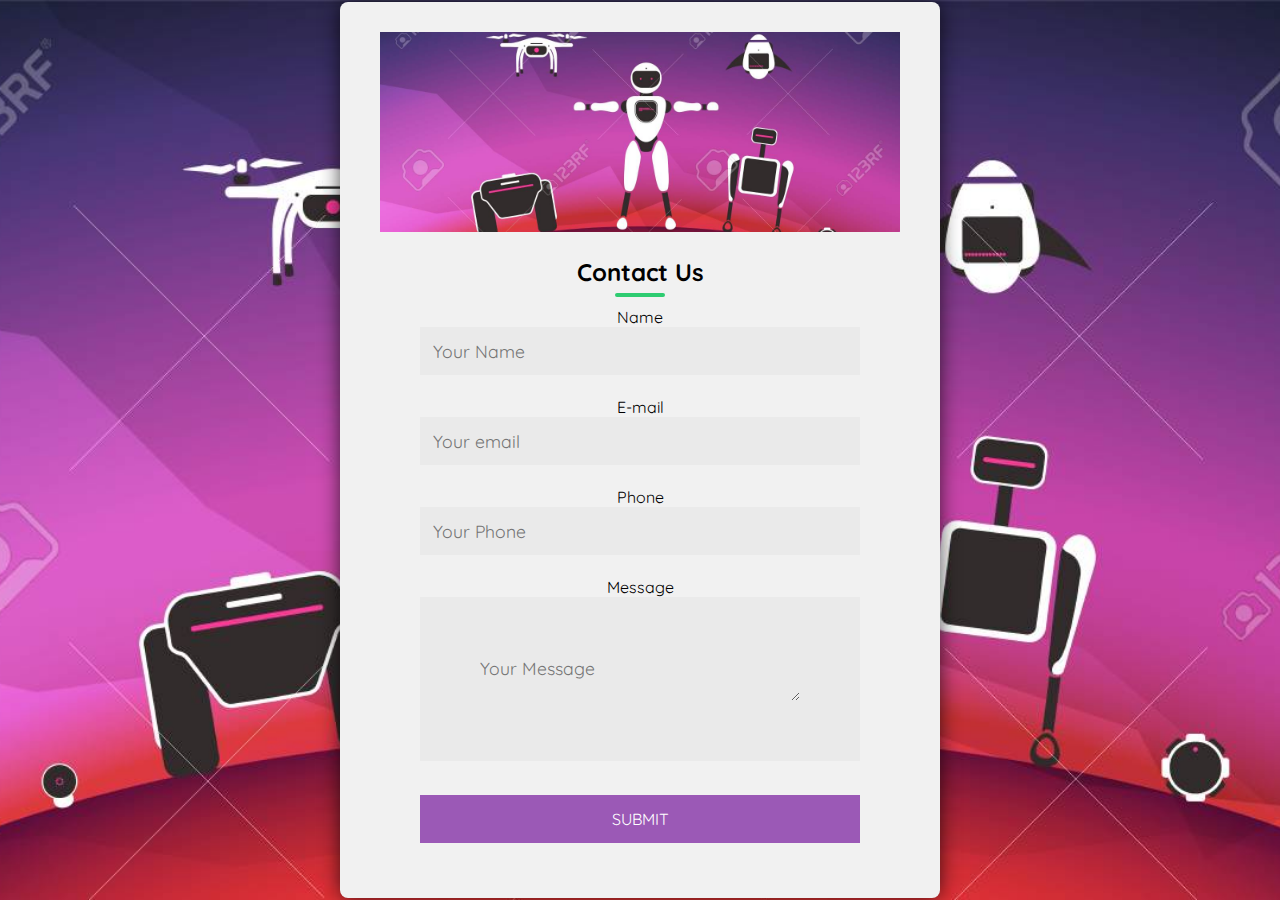
==== contact_us.html @ f9010c4e "first commit" ====
<!DOCTYPE html>
<html>
<head>
	<title> Contact US</title>
	<link rel="stylesheet" type="text/css" href="contact.css">
	<link href="https://fonts.googleapis.com/css?family=Quicksand&display=swap" rel="stylesheet">
</head>
<body>
	<div class="container">
		<div class="contact-form">
			<div class="left"></div>
			<div class="right"> 
				<form>
					<h2>Contact Us</h2>
					<label>Name</label>
					<input type="text" class="field" placeholder="Your Name">
					<label>E-mail</label>
					<input type="email" class="field" placeholder="Your email">
					<label>Phone</label>
					<input type="text" class="field" placeholder="Your Phone">
					<label>Message</label>
					<textarea class="field2" placeholder="Your Message"></textarea>
					<a class="btn">Submit</a>
				</form>
			</div>	
			
		</div>	
	</div>
</body>
</html>
---- contact.css ----
*{
	padding: 0;
	margin: 0;
	box-sizing: border-box;
	font-family: 'Quicksand', sans-serif;
}

body,
html {
	width: 100%;
	height: 100vh;
	background-image: url(robot.jpg);
	background-position: center;
	background-repeat: no-repeat;
	background-size: cover;
}


.container{
	position: relative;
	display: flex;
	justify-content: center;
	align-items: center;
	width: 100%;
	height: 100%;
	padding: 20px 100px;
}

.container:after{
	content: '';
	position: absolute;
	left: 0;
	top: 0;
	width: 100%;
	height: 100%;
	background: url() no-repeat center;
	background-size: cover;
	z-index: : -1;
	filter: blur(50px);
}

.contact-form{
width: 85%;
max-width: 600px;
background:#f1f1f1;
position: absolute;
top: 50%;
left: 50%;
transform: translate(-50%, -50%);
padding: 30px 40px;
box-sizing: border-box;
border-radius: 8px;
text-align: center;
box-shadow: 0 0 20px #000000b3;
font-family: "Montserrat",sans-serif;
}

.left{
	height: 100%;
	background: url(robot.jpg) no-repeat center;
	background-size: cover;
}

.right{
	padding: 25px 40px;
}

h2{
	position: relative;
	padding-bottom: 10px;
	margin-bottom: 10px;
}

h2:after{
	content: '';
	position: absolute;
	left: 50%;
	bottom: 0;
	transform: translateX(-50%);
	height: 4px;
	width: 50px;
	border-radius: 2px; 
	background-color: #2ecc71;
}

.field{
	width: 100%;
	position: 0.5rem 1rem;
	outline: none;
	border: 13px solid rgba(0,0,0,0);
	background-color: rgba(230, 230, 230, 0.6);
	font-size: 1.1rem;
	margin-bottom: 22px;
	transition: .3s;
}

.field:hover{
	background-color: rgba(0, 0, 0, 0.1);
}

.field:focus{
	background-color: #fff;
	border: 2px solid rgba(30, 85, 250, 0.47);
}

.field2{
	width: 100%;
	position: 0.5rem 1rem;
	outline: none;
	border: 60px solid rgba(0,0,0,0);
	background-color: rgba(230, 230, 230, 0.6);
	font-size: 1.1rem;
	margin-bottom: 22px;
	transition: .3s;
}

.btn{
	display: block;
	background: #9b59b6;
	padding: 14px 0;
	color: white;
	text-transform: uppercase;
	cursor: pointer;
	margin-top: 8px;
	width: 100%;
}
.btn:hover{
	background-color: #27ae60;
}

@media screen and (max-width: 880pc){
	.contact-box{
		grid-template-columns: 1fr;
	}
	.left{
		height: 200px;
	}
}
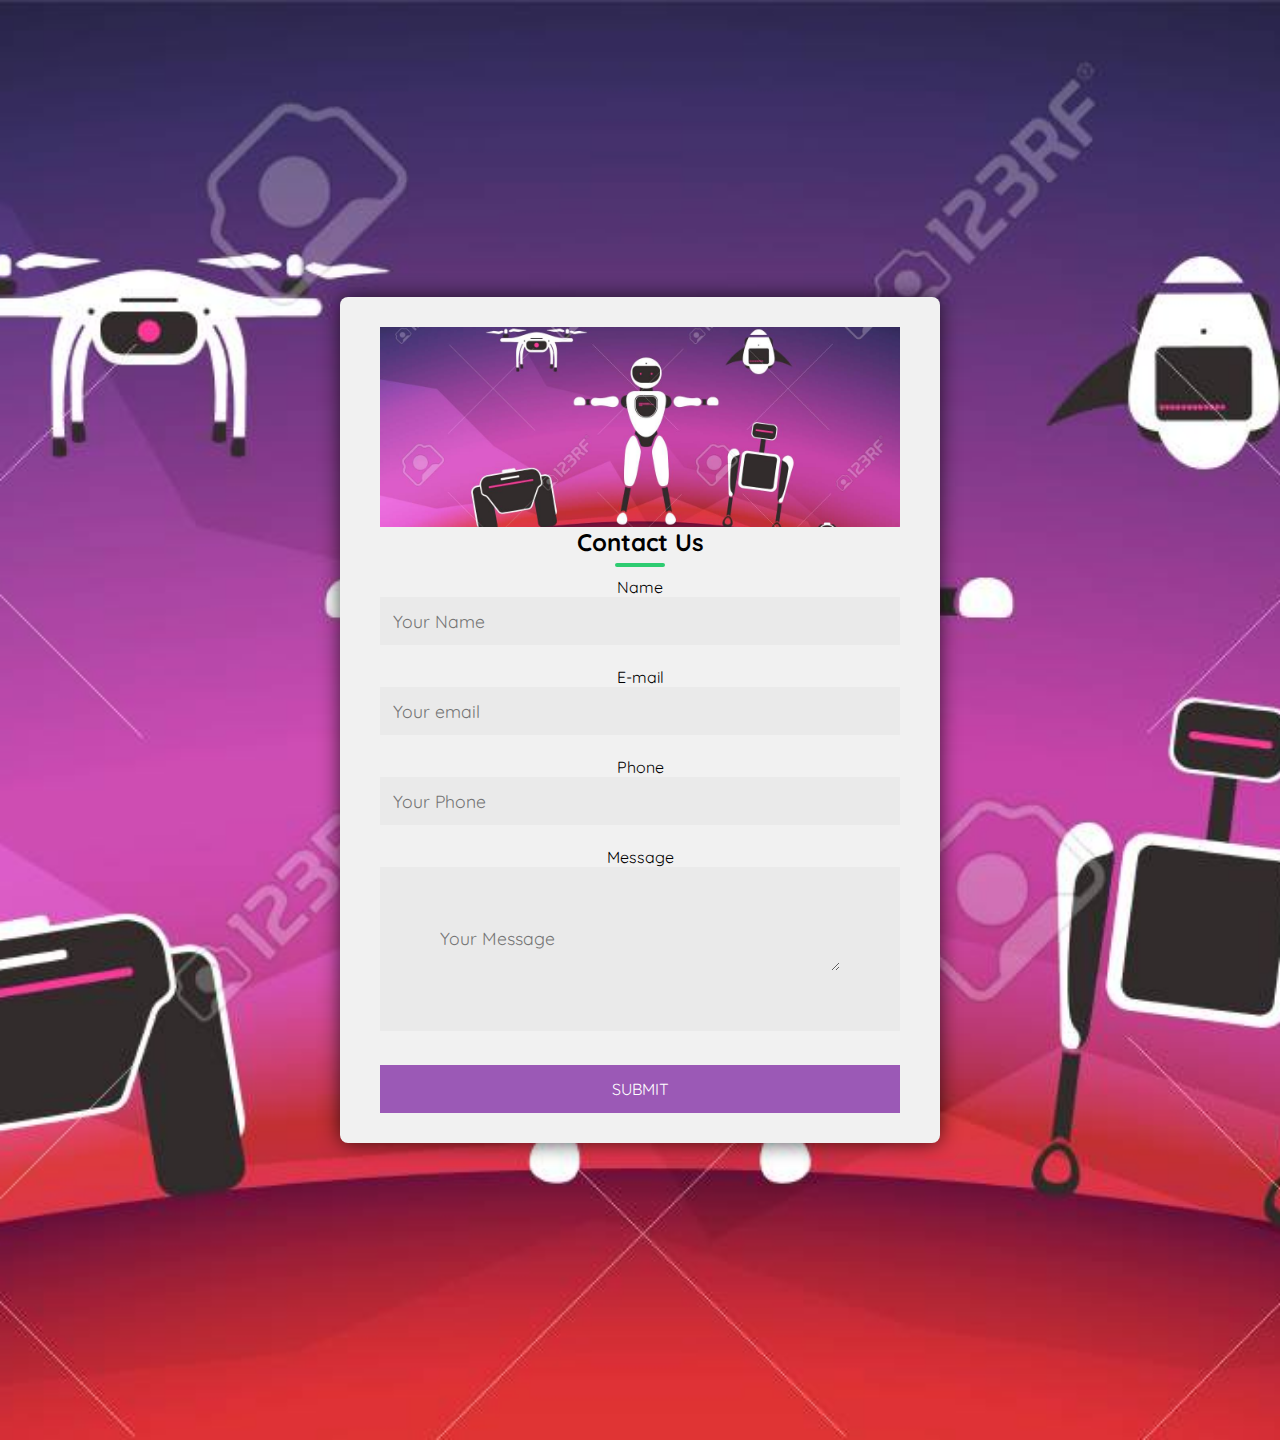
==== commit 6fe5fb3c: "second commit" ====
--- a/contact_us.html
+++ b/contact_us.html
@@ -9,7 +9,7 @@
 	<div class="container">
 		<div class="contact-form">
 			<div class="left"></div>
-			<div class="right"> 
+			 
 				<form>
 					<h2>Contact Us</h2>
 					<label>Name</label>
--- a/contact.css
+++ b/contact.css
@@ -8,7 +8,7 @@
 body,
 html {
 	width: 100%;
-	height: 100vh;
+	height: 160vh;
 	background-image: url(robot.jpg);
 	background-position: center;
 	background-repeat: no-repeat;
@@ -35,7 +35,7 @@
 	height: 100%;
 	background: url() no-repeat center;
 	background-size: cover;
-	z-index: : -1;
+	z-index: -1;
 	filter: blur(50px);
 }
 
@@ -61,9 +61,6 @@
 	background-size: cover;
 }
 
-.right{
-	padding: 25px 40px;
-}
 
 h2{
 	position: relative;
@@ -124,6 +121,7 @@
 	margin-top: 8px;
 	width: 100%;
 }
+
 .btn:hover{
 	background-color: #27ae60;
 }
